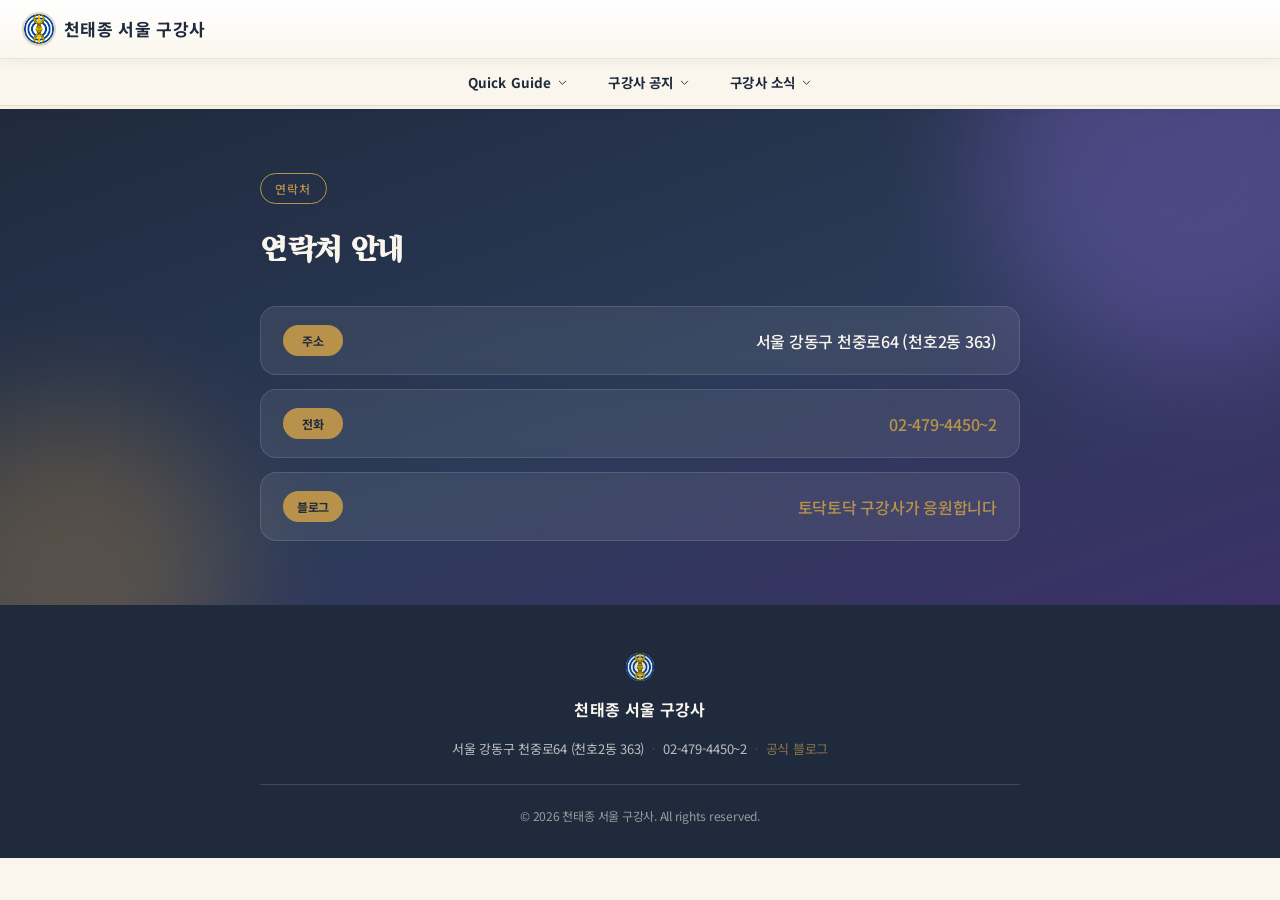
==== contact.html @ 10f98b44 "데스크톱 상단바 중복 nav-links 메뉴 제거 Quick Guide 드롭다운과 중복되는 헤더의 nav-links 링크(소개/찾아오시는 길/법회 일정/연락처)를 5개 페이지에서 " ====
<!DOCTYPE html>
<html lang="ko">
<head>
<meta charset="UTF-8">
<meta name="viewport" content="width=device-width, initial-scale=1.0">
<title>연락처 | 천태종 서울 구강사</title>
<meta name="description" content="천태종 서울 구강사 연락처 - 전화 02-479-4450~2, 서울 강동구 천중로64">
<link rel="canonical" href="https://sgugangsa.kr/contact.html">
<meta property="og:type" content="website">
<meta property="og:site_name" content="천태종 서울 구강사">
<meta property="og:title" content="연락처 | 천태종 서울 구강사">
<meta property="og:description" content="천태종 서울 구강사 연락처 - 전화 02-479-4450~2, 서울 강동구 천중로64">
<meta property="og:url" content="https://sgugangsa.kr/contact.html">
<meta property="og:image" content="https://sgugangsa.kr/img/a3.jpg">
<meta property="og:locale" content="ko_KR">
<meta name="twitter:card" content="summary_large_image">
<link rel="preconnect" href="https://fonts.googleapis.com">
<link rel="preconnect" href="https://fonts.gstatic.com" crossorigin>
<link href="https://fonts.googleapis.com/css2?family=Noto+Sans+KR:wght@300;400;500;700;800&family=Song+Myung&display=swap" rel="stylesheet">
<link rel="stylesheet" href="css/style.css?v=20260907">
</head>
<body>

<div class="site-header">
<header class="topbar">
  <h1 class="brand-h1">
    <a href="index.html" class="brand">
      <span class="seal"><img src="img/ctg_jonggi.jpg" alt="천태종 종기" onerror="this.parentElement.style.display='none'"></span>
      천태종 서울 구강사
    </a>
  </h1>
  <button class="menu-toggle" id="menuToggle" aria-label="메뉴 열기" type="button">
    <span class="hamburger-bar"></span>
    <span class="hamburger-bar"></span>
    <span class="hamburger-bar"></span>
  </button>
</header>

<nav class="top-menu" aria-label="상단 메뉴">
  <div class="top-menu-inner">
    <div class="tm-group">
      <button type="button" class="tm-trigger" aria-haspopup="true" aria-expanded="false">
        Quick Guide
        <svg class="tm-chevron" viewBox="0 0 24 24" fill="none" stroke="currentColor" stroke-width="2"><path stroke-linecap="round" stroke-linejoin="round" d="M19 9l-7 7-7-7"/></svg>
      </button>
      <div class="tm-dropdown">
        <a href="intro.html">구강사 소개</a>
        <a href="schedule.html">법회 일정</a>
        <a href="directions.html">찾아오시는 길</a>
        <a href="contact.html">연락처</a>
      </div>
    </div>
    <div class="tm-group">
      <button type="button" class="tm-trigger" aria-haspopup="true" aria-expanded="false">
        구강사 공지
        <svg class="tm-chevron" viewBox="0 0 24 24" fill="none" stroke="currentColor" stroke-width="2"><path stroke-linecap="round" stroke-linejoin="round" d="M19 9l-7 7-7-7"/></svg>
      </button>
      <div class="tm-dropdown">
        <a href="https://skgs.tistory.com/category/법회%20안내" target="_blank" rel="noopener">법회 안내</a>
        <a href="https://skgs.tistory.com/category/행사%20공지" target="_blank" rel="noopener">행사 공지</a>
        <a href="https://skgs.tistory.com/category/전체%20공지" target="_blank" rel="noopener">전체 공지</a>
      </div>
    </div>
    <div class="tm-group">
      <button type="button" class="tm-trigger" aria-haspopup="true" aria-expanded="false">
        구강사 소식
        <svg class="tm-chevron" viewBox="0 0 24 24" fill="none" stroke="currentColor" stroke-width="2"><path stroke-linecap="round" stroke-linejoin="round" d="M19 9l-7 7-7-7"/></svg>
      </button>
      <div class="tm-dropdown">
        <a href="https://skgs.tistory.com/category/활동%20소식" target="_blank" rel="noopener">활동 소식</a>
        <a href="https://skgs.tistory.com/category/불교%20이야기" target="_blank" rel="noopener">불교 이야기</a>
        <a href="https://skgs.tistory.com/category/전체%20소식" target="_blank" rel="noopener">전체 소식</a>
      </div>
    </div>
  </div>
</nav>
</div>

<div class="mobile-menu-overlay" id="mobileMenuOverlay" role="dialog" aria-modal="true" aria-label="모바일 메뉴">
  <button class="mobile-menu-close" id="mobileMenuClose" aria-label="메뉴 닫기">&#x2715;</button>
  <nav class="mobile-nav-links">
    <a href="intro.html">소개</a>
    <a href="directions.html">찾아오시는 길</a>
    <a href="schedule.html">법회 일정</a>
    <a href="contact.html" class="active">연락처</a>
  </nav>
</div>

<main class="page-main">
  <section class="contact-block reveal-on-scroll" style="max-width:100%; padding:64px 24px;">
    <div style="max-width:760px; margin:0 auto;">
      <span class="section-label">연락처</span>
      <h2 class="section-title">연락처 안내</h2>
      <div class="contact-grid">
        <div class="contact-item">
          <span class="label">주소</span>
          <span class="value">서울 강동구 천중로64 (천호2동 363)</span>
        </div>
        <div class="contact-item">
          <span class="label">전화</span>
          <a class="value" href="tel:024794450">02-479-4450~2</a>
        </div>
        <div class="contact-item">
          <span class="label">블로그</span>
          <a class="value" href="https://blog.naver.com/egoogangsa" target="_blank" rel="noopener">토닥토닥 구강사가 응원합니다</a>
        </div>
      </div>
    </div>
  </section>
</main>

<footer>
  <div class="footer-inner">
    <div class="footer-seal"><img src="img/ctg_jonggi.jpg" alt="천태종 종기" onerror="this.parentElement.style.display='none'"></div>
    <p class="footer-name">천태종 서울 구강사</p>
    <p class="footer-info">
      <span>서울 강동구 천중로64 (천호2동 363)</span>
      <span class="footer-sep">·</span>
      <a href="tel:024794450">02-479-4450~2</a>
      <span class="footer-sep">·</span>
      <a href="https://blog.naver.com/egoogangsa" target="_blank" rel="noopener" class="footer-blog">공식 블로그</a>
    </p>
    <hr class="footer-line">
    <p class="footer-copy">© 2026 천태종 서울 구강사. All rights reserved.</p>
  </div>
</footer>

<script src="js/main.js?v=20260907"></script>
</body>
</html>
---- css/style.css ----
:root{
  --ink:#2B2520;
  --indigo:#1F2A3D;
  --hanji:#F2EBDD;
  --hanji-light:#FAF6EE;
  --dancheong-red:#9B3A2E;
  --gold:#B8924A;
  --line: rgba(43,37,32,0.12);

  /* Pastel accent palette (warm pastel modern) */
  --peach:#FF6F61;      --peach-soft:#FFE7DE;
  --sun:#F5A623;         --sun-soft:#FFF1D6;
  --sage:#2E9E6C;         --sage-soft:#DFF4E7;
  --sky:#2E97B8;          --sky-soft:#DEF3F8;
  --lilac:#8867D8;        --lilac-soft:#ECE6FA;

  /* Deep variants for solid text-on-fill contexts (WCAG AA contrast w/ white text) */
  --sage-deep:#1E7A52;
  --sky-deep:#1D7691;
  --lilac-deep:#7452C9;
}
*{box-sizing:border-box; margin:0; padding:0;}
html{scroll-behavior:smooth;}
body{
  font-family:'Noto Sans KR', sans-serif;
  background:var(--hanji-light);
  color:var(--ink);
  line-height:1.75;
  letter-spacing:-0.015em;
  -webkit-font-smoothing:antialiased;
}
h1,h2,h3{
  font-family:'Song Myung', 'Noto Serif KR', serif;
  font-weight:500;
}
.brand-h1{
  margin:0; padding:0;
  font-size:inherit; font-weight:inherit;
  line-height:inherit;
}

a{color:inherit; text-decoration:none;}

/* ===== Header / Seal ===== */
.site-header{
  position:fixed; top:0; left:0; right:0; z-index:100;
}
.topbar{
  display:flex; align-items:center; justify-content:space-between;
  padding:14px 24px;
  background:linear-gradient(180deg, rgba(255,255,255,0.97) 0%, rgba(250,246,238,0.93) 100%);
  backdrop-filter:blur(8px);
  border-bottom:1px solid var(--line);
  box-shadow:0 2px 12px rgba(43,37,32,0.06);
}
.brand{
  display:flex; align-items:center; gap:10px;
  font-family:'Noto Sans KR', sans-serif;
  font-weight:700; font-size:17px;
  color:var(--indigo);
  letter-spacing:0.02em;
}
.seal{
  width:30px; height:30px;
  flex-shrink:0;
  border-radius:50%;
  overflow:hidden;
  box-shadow:0 0 0 2px rgba(184,146,74,0.3), 0 1px 4px rgba(43,37,32,0.12);
}
.seal img{width:100%; height:100%; object-fit:contain;}

/* ===== Top Menu (Quick Guide / 공지 / 소식 드롭다운) ===== */
.top-menu{
  background:var(--hanji-light);
  border-bottom:1px solid rgba(184,146,74,0.28);
  box-shadow:0 2px 10px rgba(43,37,32,0.05);
}
.top-menu-inner{
  max-width:1100px;
  margin:0 auto;
  display:flex;
  align-items:stretch;
  justify-content:center;
}
.tm-group{ position:relative; }
.tm-trigger{
  display:flex; align-items:center; gap:6px;
  height:100%;
  background:none; border:none; cursor:pointer;
  padding:13px 20px;
  font-family:'Noto Sans KR', sans-serif;
  font-size:13.5px; font-weight:700;
  color:var(--indigo); letter-spacing:0.01em;
  transition:color .2s, background .2s;
}
.tm-trigger:hover{ color:var(--dancheong-red); background:rgba(184,146,74,0.08); }
.tm-chevron{ width:11px; height:11px; flex-shrink:0; transition:transform .25s ease; }
.tm-group:hover .tm-chevron,
.tm-group.is-open .tm-chevron{ transform:rotate(180deg); }
.tm-group:hover .tm-trigger,
.tm-group.is-open .tm-trigger{ color:var(--dancheong-red); }

.tm-dropdown{
  position:absolute; top:100%; left:50%; transform:translate(-50%,8px);
  min-width:180px;
  background:var(--hanji-light);
  border:1px solid rgba(184,146,74,0.28);
  border-radius:10px;
  box-shadow:0 14px 30px rgba(43,37,32,0.16);
  padding:8px 0;
  opacity:0; visibility:hidden;
  transition:opacity .2s ease, transform .2s ease, visibility .2s;
  z-index:60;
}
.tm-group:hover .tm-dropdown,
.tm-group:focus-within .tm-dropdown,
.tm-group.is-open .tm-dropdown{
  opacity:1; visibility:visible; transform:translate(-50%,0);
}
.tm-dropdown a{
  display:block; padding:9px 22px;
  font-size:13px; color:var(--ink); opacity:0.78;
  transition:background .18s, color .18s, opacity .18s;
}
.tm-dropdown a:hover{
  background:rgba(184,146,74,0.14); color:var(--indigo); opacity:1;
}
@media (max-width:640px){
  .tm-trigger{ padding:12px 10px; font-size:12px; gap:4px; }
  .tm-dropdown{ min-width:150px; }
}
@media (max-width:360px){
  .tm-trigger{ padding:11px 4px; font-size:10.5px; gap:3px; }
  .tm-chevron{ width:9px; height:9px; }
}

/* ===== Hero Slideshow ===== */
.hero{
  position:relative;
  margin-top:0;
  width:100%;
  height:100vh;
  overflow:hidden;
  background:var(--indigo);
}
.slides{
  display:flex;
  height:100%;
  width:300%; /* 3 slides */
  animation: slide 15s linear infinite;
}
.slide{
  width:calc(100% / 3);
  height:100%;
  background-size:cover;
  background-position:center;
  position:relative;
  animation: kenburns 15s infinite alternate ease-in-out;
}
.slide::after{
  content:'';
  position:absolute; inset:0;
  z-index:1;
  background:
    radial-gradient(circle at center, rgba(31,42,61,0.2) 0%, rgba(31,42,61,0.7) 100%),
    linear-gradient(to bottom, rgba(31,42,61,0.3) 0%, rgba(15,20,30,0.85) 100%);
}
.slide-text{
  position:absolute; inset:0;
  z-index:2;
  display:flex;
  flex-direction:column;
  align-items:center;
  justify-content:center;
  padding:80px 32px 100px;
  text-align:center;
  gap:16px;
}
.slide-eyebrow{
  font-size:12px;
  letter-spacing:0.3em;
  color:var(--gold);
  font-weight:700;
  text-transform:uppercase;
  text-shadow:0 2px 8px rgba(0,0,0,0.5);
}
.slide-main{
  font-family:'Song Myung', serif;
  font-size:clamp(32px, 6vw, 68px);
  font-weight:500;
  color:var(--hanji-light);
  letter-spacing:0.04em;
  line-height:1.35;
  text-shadow:0 4px 24px rgba(0,0,0,0.85), 0 2px 6px rgba(0,0,0,0.6);
  word-break:keep-all;
  display:block;
}
.slide-accent{
  color:var(--gold);
  position:relative;
  display:inline-block;
  background:linear-gradient(135deg, #ffffff 40%, var(--gold) 100%);
  -webkit-background-clip:text;
  -webkit-text-fill-color:transparent;
}
.slide-sub{
  font-size:clamp(14px, 1.8vw, 18px);
  color:rgba(250,246,238,0.92);
  font-weight:300;
  letter-spacing:0.08em;
  text-shadow:0 2px 10px rgba(0,0,0,0.7);
  margin-top:6px;
  word-break:keep-all;
}
.hero:hover .slides,
.hero:hover .slide {
  animation-play-state: paused;
}
@media(max-width:640px){
  .slide-main{ font-size:clamp(22px,7vw,34px); }
  .slide-text{ padding:60px 20px 80px; gap:10px; }
  .slide-eyebrow{ font-size:10px; letter-spacing:0.2em; }
  .slide-sub{ font-size:13px; letter-spacing:0.04em; }
}
@keyframes slide{
  /* 3 slides: 각 4.3s 정지(28.6%) + 0.7s 전환(4.7%) = 5.0s(33.3%) */
  0%     { transform:translateX(0); }
  28.6%  { transform:translateX(0);        animation-timing-function:cubic-bezier(0.65,0,0.35,1); }
  33.3%  { transform:translateX(-33.33%); }
  61.9%  { transform:translateX(-33.33%);  animation-timing-function:cubic-bezier(0.65,0,0.35,1); }
  66.6%  { transform:translateX(-66.67%); }
  95.2%  { transform:translateX(-66.67%);  animation-timing-function:cubic-bezier(0.65,0,0.35,1); }
  100%   { transform:translateX(0); }
}
@keyframes kenburns {
  0%   { transform:scale(1); }
  100% { transform:scale(1.08); }
}
@media (prefers-reduced-motion: reduce){
  .slides{animation:none;}
  .slide{animation:none;}
  .hfp-card{ animation:none !important; }
}
@media (prefers-reduced-motion: reduce){
  .slides{animation:none;}
  .hfp-card{ animation:none !important; }
}

/* ===== Hero Floating Panels ===== */
.hero-floating-panels{
  position:absolute;
  right:6%;
  top:50%;
  transform:translateY(-50%);
  z-index:10;
  display:flex;
  flex-direction:column;
  gap:12px;
}
@media(max-width:1024px){
  .hero-floating-panels{ display:none; }
}
.hfp-card{
  background:rgba(255,255,255,0.94);
  backdrop-filter:blur(10px);
  -webkit-backdrop-filter:blur(10px);
  border:1px solid rgba(255,255,255,0.6);
  border-left:5px solid var(--gold);
  border-radius:16px;
  box-shadow:0 16px 36px rgba(31,42,61,0.28);
  padding:16px 20px;
  color:var(--indigo);
  display:flex;
  flex-direction:column;
  gap:4px;
  min-width:170px;
  transition:transform .25s, box-shadow .25s;
}
.hfp-card:hover{ transform:translateY(-3px); box-shadow:0 20px 40px rgba(31,42,61,0.32); }
.hfp-card--1{ border-left-color:var(--peach); animation:hfpFadeIn .6s .1s ease both, hfpFloat 4.5s 1.5s ease-in-out infinite; }
.hfp-card--2{ border-left-color:var(--sage); animation:hfpFadeIn .6s .3s ease both, hfpFloat 5.0s 1.8s ease-in-out infinite; }
.hfp-card--3{ border-left-color:var(--lilac); animation:hfpFadeIn .6s .5s ease both, hfpFloat 4.2s 2.1s ease-in-out infinite; }
.hfp-card--1 .hfp-label{ color:var(--peach); }
.hfp-card--2 .hfp-label{ color:var(--sage); }
.hfp-card--3 .hfp-label{ color:var(--lilac); }
.hfp-label{
  font-size:10px;
  letter-spacing:0.16em;
  font-weight:700;
  text-transform:uppercase;
}
.hfp-value{
  font-size:17px;
  font-weight:700;
  color:var(--indigo);
  line-height:1.3;
  word-break:keep-all;
}
.hfp-desc{
  font-size:11px;
  color:var(--ink);
  opacity:0.6;
  letter-spacing:0.02em;
}
@keyframes hfpFadeIn{
  from{ opacity:0; transform:translateY(14px); }
  to{   opacity:1; transform:translateY(0); }
}
@keyframes hfpFloat{
  0%,100%{ transform:translateY(0); }
  50%{     transform:translateY(-5px); }
}

/* ===== Sections ===== */
section{
  max-width:760px;
  margin:0 auto;
  padding:64px 24px;
}
.section-label{
  display:inline-block;
  font-size:12px;
  letter-spacing:0.1em;
  color:var(--dancheong-red);
  border:1px solid var(--dancheong-red);
  border-radius:999px;
  padding:4px 14px;
  margin-bottom:18px;
  font-weight:500;
}
.section-title{
  font-size:clamp(23px, 3.6vw, 32px);
  font-weight:700;
  letter-spacing:-0.01em;
  color:var(--indigo);
  margin-bottom:28px;
}
.accent{ color:var(--dancheong-red); }

/* ===== Page band (colorful section background + blob shapes) ===== */
.page-band{
  position:relative;
  overflow:hidden;
}
.page-band::before,
.page-band::after{
  content:'';
  position:absolute;
  border-radius:50%;
  filter:blur(50px);
  z-index:0;
  pointer-events:none;
}
.page-band > section{ position:relative; z-index:1; }

.page-band--peach{ background:linear-gradient(180deg, var(--peach-soft) 0%, var(--hanji-light) 70%); }
.page-band--peach::before{ width:380px; height:380px; top:-140px; left:-110px; background:var(--peach); opacity:0.28; }
.page-band--peach::after{ width:280px; height:280px; bottom:-90px; right:-70px; background:var(--sun); opacity:0.3; }

.page-band--sage{ background:linear-gradient(180deg, var(--sage-soft) 0%, var(--hanji-light) 70%); }
.page-band--sage::before{ width:360px; height:360px; top:-120px; right:-100px; background:var(--sage); opacity:0.24; }
.page-band--sage::after{ width:280px; height:280px; bottom:-90px; left:-80px; background:var(--sky); opacity:0.26; }

.page-band--sun{ background:linear-gradient(180deg, var(--sun-soft) 0%, var(--hanji-light) 70%); }
.page-band--sun::before{ width:380px; height:380px; top:-130px; left:-110px; background:var(--sun); opacity:0.3; }
.page-band--sun::after{ width:260px; height:260px; bottom:-80px; right:-60px; background:var(--lilac); opacity:0.22; }

@media(max-width:640px){
  .page-band::before,
  .page-band::after{ filter:blur(34px); }
}

/* Intro */
.intro-lead{
  font-size:18px;
  font-weight:500;
  color:var(--indigo);
  margin-bottom:22px;
}
.virtue-list{
  list-style:none;
  margin-top:28px;
  display:flex;
  flex-direction:column;
  gap:14px;
}
.virtue-list li{
  display:flex;
  gap:18px;
  padding:18px 22px;
  align-items:center;
  background:rgba(255,255,255,0.75);
  backdrop-filter:blur(8px);
  border:1px solid rgba(255,255,255,0.6);
  border-radius:16px;
  box-shadow:0 8px 22px rgba(43,37,32,0.06);
  transition:transform .25s, box-shadow .25s;
}
.virtue-list li:hover{ transform:translateY(-3px); box-shadow:0 14px 28px rgba(43,37,32,0.1); }
.virtue-num{
  font-family:'Noto Sans KR', sans-serif;
  font-size:17px;
  color:#fff;
  font-weight:800;
  flex-shrink:0;
  width:40px; height:40px;
  border-radius:50%;
  display:flex; align-items:center; justify-content:center;
  box-shadow:0 6px 14px rgba(43,37,32,0.18);
}
.virtue-list li:nth-child(1) .virtue-num{ background:var(--peach); color:var(--indigo); }
.virtue-list li:nth-child(2) .virtue-num{ background:var(--sage-deep); }
.virtue-list li:nth-child(3) .virtue-num{ background:var(--lilac-deep); }
.virtue-text{font-size:16px; color:var(--ink); font-weight:500;}

/* Blog card */
.blog-card{
  margin-top:36px;
  display:flex;
  align-items:center;
  justify-content:space-between;
  gap:16px;
  background:var(--hanji);
  border:1px solid var(--line);
  border-radius:10px;
  padding:20px 22px;
  transition:border-color .2s, transform .2s;
}
.blog-card:hover{border-color:var(--gold); transform:translateY(-1px);}
.blog-card-label{font-size:12px; color:var(--ink); opacity:0.6; margin-bottom:4px;}
.blog-card-name{font-family:'Noto Sans KR', sans-serif; font-weight:700; font-size:16px; color:var(--indigo);}
.blog-card-arrow{font-size:20px; color:var(--dancheong-red);}

/* Divider with seal motif */
.divider{
  display:flex; align-items:center; gap:14px;
  max-width:760px; margin:0 auto; padding:0 24px;
}
.divider-line{flex:1; height:1px; background:var(--line);}
.divider-mark{
  width:8px; height:8px;
  background:var(--dancheong-red);
  transform:rotate(45deg);
  flex-shrink:0;
}

/* Directions */
.map-frame{
  width:100%;
  aspect-ratio:16/9;
  border-radius:10px;
  overflow:hidden;
  border:1px solid var(--line);
  margin-bottom:24px;
}
.map-frame iframe{width:100%; height:100%; border:0;}
.info-rows{
  display:flex;
  flex-direction:column;
  gap:12px;
  margin-top:8px;
}
.info-row{
  display:flex;
  align-items:center;
  gap:16px;
  background:rgba(255,255,255,0.82);
  backdrop-filter:blur(8px);
  border:1px solid rgba(255,255,255,0.6);
  border-radius:14px;
  padding:14px 18px;
  box-shadow:0 6px 18px rgba(43,37,32,0.06);
  transition:transform .25s, box-shadow .25s;
}
.info-row:hover{ transform:translateY(-2px); box-shadow:0 10px 24px rgba(43,37,32,0.1); }
.info-chip{
  flex-shrink:0;
  display:inline-flex;
  align-items:center;
  justify-content:center;
  min-width:72px;
  padding:7px 12px;
  border-radius:999px;
  color:#fff;
  font-size:13px;
  font-weight:700;
  font-family:'Noto Sans KR', sans-serif;
  box-shadow:0 4px 10px rgba(43,37,32,0.16);
}
.info-row:nth-child(1) .info-chip{ background:var(--peach); color:var(--indigo); }
.info-row:nth-child(2) .info-chip{ background:var(--sage-deep); }
.info-row:nth-child(3) .info-chip{ background:var(--lilac-deep); }
.info-val{color:var(--ink); font-size:15px; font-weight:500;}

/* Schedule */
.schedule-table{
  width:100%;
  border-collapse:collapse;
  margin-top:8px;
  font-size:15px;
}
.schedule-table th{
  text-align:left;
  font-family:'Noto Sans KR', sans-serif;
  font-weight:700;
  color:var(--indigo);
  padding:12px 10px;
  border-bottom:2px solid var(--indigo);
  font-size:14px;
}
.schedule-table td{
  padding:14px 10px;
  border-bottom:1px solid var(--line);
}
.schedule-table tr:last-child td{border-bottom:none;}
.tag{
  display:inline-block;
  font-size:12px;
  padding:3px 10px;
  border-radius:999px;
  background:rgba(155,58,46,0.1);
  color:var(--dancheong-red);
  font-weight:500;
}
.schedule-card{
  --card-tint:var(--gold);
  position:relative;
  background:rgba(255,255,255,0.85);
  backdrop-filter:blur(8px);
  border:1px solid rgba(255,255,255,0.6);
  border-left:6px solid var(--card-tint);
  border-radius:18px;
  padding:26px 28px;
  margin-bottom:18px;
  box-shadow:0 10px 26px rgba(43,37,32,0.06);
  transition:transform .25s, box-shadow .25s;
}
.schedule-card:hover{ transform:translateY(-4px); box-shadow:0 16px 34px rgba(43,37,32,0.12); }
.schedule-card:nth-child(1){ --card-tint:var(--peach); }
.schedule-card:nth-child(2){ --card-tint:var(--sun); }
.schedule-card:nth-child(3){ --card-tint:var(--sage); }
.schedule-card:nth-child(4){ --card-tint:var(--sky); }
.schedule-card:nth-child(5){ --card-tint:var(--lilac); }
.schedule-card-title{
  font-size:18px;
  font-weight:700;
  color:var(--indigo);
  margin-bottom:10px;
}
.schedule-card-desc{
  font-size:15px;
  line-height:1.7;
  color:var(--ink);
  opacity:0.85;
}
.schedule-card-time{
  display:inline-block;
  margin-top:14px;
  color:var(--indigo);
  background:var(--card-tint);
  font-weight:700;
  font-size:13px;
  padding:6px 14px;
  border-radius:999px;
}
.schedule-card:nth-child(3) .schedule-card-time{ background:var(--sage-deep); color:#fff; }
.schedule-card:nth-child(4) .schedule-card-time{ background:var(--sky-deep); color:#fff; }
.schedule-card:nth-child(5) .schedule-card-time{ background:var(--lilac-deep); color:#fff; }

/* Contact / Footer */
.contact-block{
  position:relative;
  overflow:hidden;
  background:linear-gradient(160deg, var(--indigo) 0%, #2b3a58 55%, #3c3168 100%);
  color:var(--hanji-light);
}
.contact-block::before,
.contact-block::after{
  content:'';
  position:absolute;
  border-radius:50%;
  filter:blur(60px);
  z-index:0;
  pointer-events:none;
}
.contact-block::before{ width:420px; height:420px; top:-160px; right:-120px; background:var(--lilac); opacity:0.35; }
.contact-block::after{ width:320px; height:320px; bottom:-120px; left:-90px; background:var(--sun); opacity:0.22; }
.contact-block > div{ position:relative; z-index:1; }
.contact-block .section-title{color:var(--hanji-light);}
.contact-block .section-label{
  border-color:var(--gold); color:var(--gold);
}
.contact-grid{
  display:grid;
  gap:14px;
  margin-top:8px;
}
.contact-item{
  display:flex; justify-content:space-between; align-items:center;
  gap:16px;
  padding:18px 22px;
  background:rgba(255,255,255,0.08);
  backdrop-filter:blur(8px);
  border:1px solid rgba(255,255,255,0.12);
  border-radius:16px;
  font-size:16px;
  transition:background .25s, transform .25s;
}
.contact-item:hover{ background:rgba(255,255,255,0.14); transform:translateY(-2px); }
.contact-item .label{
  flex-shrink:0;
  display:inline-flex; align-items:center; justify-content:center;
  min-width:60px;
  padding:5px 12px;
  border-radius:999px;
  background:var(--gold);
  color:var(--indigo);
  opacity:1; font-size:12px; font-weight:700;
}
.contact-item .value{font-weight:500; text-align:right;}
.contact-item a.value{color:var(--gold);}

footer{
  background:var(--indigo);
  color:var(--hanji-light);
  text-align:center;
  padding:48px 24px 32px;
}
.footer-inner{
  max-width:760px;
  margin:0 auto;
}
.footer-seal{
  width:28px; height:28px;
  margin:0 auto 14px;
  border-radius:50%;
  overflow:hidden;
  opacity:0.85;
}
.footer-seal img{width:100%; height:100%; object-fit:contain;}
.footer-name{
  font-size:16px;
  font-weight:700;
  color:var(--hanji-light);
  margin-bottom:14px;
  letter-spacing:0.02em;
}
.footer-info{
  font-size:13px;
  color:var(--hanji-light);
  opacity:0.72;
  display:flex;
  align-items:center;
  justify-content:center;
  flex-wrap:wrap;
  gap:8px;
  margin-bottom:24px;
  line-height:1.8;
}
.footer-info a{ color:var(--hanji-light); transition:color .2s; }
.footer-info a[href^="tel"]:hover{ color:var(--gold); }
.footer-blog{ color:var(--gold) !important; }
.footer-blog:hover{ text-decoration:underline; }
.footer-sep{ opacity:0.35; font-size:11px; }
.footer-line{
  border:none;
  border-top:1px solid rgba(250,246,238,0.15);
  margin:0 0 20px;
}
.footer-copy{
  font-size:12px;
  color:var(--hanji-light);
  opacity:0.55;
}
@media(max-width:640px){
  .footer-info{ flex-direction:column; gap:4px; }
  .footer-sep{ display:none; }
}

/* ===== Sub-page layout ===== */
.page-main{ padding-top:109px; }
@media (max-width:640px){
  .page-main{ padding-top:101px; }
}

/* ===== Hero CTA buttons ===== */
.hero-cta{
  position:absolute;
  left:50%; bottom:24px;
  transform:translateX(-50%);
  z-index:6;
  display:flex; gap:10px; align-items:center;
}
.hero-blog-btn{
  padding:12px 24px; border-radius:999px;
  background:rgba(250,246,238,0.88);
  color:var(--indigo);
  font-weight:700; font-size:14px; letter-spacing:0.02em;
  border:1px solid rgba(184,146,74,0.5);
  transition:transform .2s, background .2s;
  white-space:nowrap;
}
.hero-blog-btn:hover{ transform:translateY(-2px); background:var(--hanji-light); }
@media(max-width:640px){
  .hero-cta{ bottom:16px; gap:8px; }
  .hero-blog-btn{ font-size:12px; padding:9px 16px; }
}

/* ===== Mobile Hamburger Button ===== */
.menu-toggle {
  display: none;
  flex-direction: column;
  justify-content: space-between;
  width: 24px;
  height: 18px;
  background: transparent;
  border: none;
  cursor: pointer;
  padding: 0;
  z-index: 101;
  outline: none;
}
.hamburger-bar {
  width: 100%;
  height: 2px;
  background-color: var(--indigo);
  border-radius: 1px;
  transition: all 0.3s ease;
}
@media (max-width: 640px) {
  .menu-toggle {
    display: flex;
  }
}

/* Hamburger active transformation */
.menu-toggle.is-active .hamburger-bar:nth-child(1) {
  transform: translateY(8px) rotate(45deg);
  background-color: var(--hanji-light);
}
.menu-toggle.is-active .hamburger-bar:nth-child(2) {
  opacity: 0;
}
.menu-toggle.is-active .hamburger-bar:nth-child(3) {
  transform: translateY(-8px) rotate(-45deg);
  background-color: var(--hanji-light);
}

/* Mobile Nav Overlay Menu */
.mobile-menu-overlay {
  position: fixed;
  inset: 0;
  z-index: 99;
  background: linear-gradient(135deg, rgba(31, 42, 61, 0.98), rgba(15, 20, 30, 0.99));
  backdrop-filter: blur(15px);
  -webkit-backdrop-filter: blur(15px);
  display: flex;
  flex-direction: column;
  align-items: center;
  justify-content: center;
  opacity: 0;
  visibility: hidden;
  transition: opacity 0.35s ease, visibility 0.35s ease;
}
.mobile-menu-overlay.is-open {
  opacity: 1;
  visibility: visible;
}
.mobile-menu-close {
  display: none; /* We toggle burger icon status instead */
}
.mobile-nav-links {
  display: flex;
  flex-direction: column;
  align-items: center;
  gap: 32px;
  text-align: center;
}
.mobile-nav-links a {
  font-family: 'Song Myung', serif;
  font-size: 24px;
  color: var(--hanji-light);
  letter-spacing: 0.12em;
  transition: color 0.25s, transform 0.25s;
  font-weight: 500;
}
.mobile-nav-links a:hover,
.mobile-nav-links a:active {
  color: var(--gold);
  transform: scale(1.05);
}

/* ===== Scroll Reveal Animations ===== */
.reveal-on-scroll {
  opacity: 0;
  transform: translateY(40px);
  transition: opacity 0.9s cubic-bezier(0.215, 0.61, 0.355, 1), transform 0.9s cubic-bezier(0.215, 0.61, 0.355, 1);
}
.reveal-on-scroll.is-visible {
  opacity: 1;
  transform: translateY(0);
}

/* ===== Map Links & Buttons ===== */
.map-links {
  display: flex;
  gap: 16px;
  margin: 24px 0 32px;
}
.map-btn {
  flex: 1;
  display: flex;
  align-items: center;
  justify-content: center;
  padding: 14px 24px;
  border-radius: 12px;
  font-size: 15px;
  font-weight: 700;
  transition: all 0.3s cubic-bezier(0.25, 0.8, 0.25, 1);
  box-shadow: 0 4px 14px rgba(43, 37, 32, 0.08);
  text-align: center;
  letter-spacing: 0.02em;
}
.naver-map {
  background-color: #03c75a;
  color: #ffffff;
  border: 1px solid #03c75a;
}
.naver-map:hover {
  background-color: #02b34f;
  border-color: #02b34f;
  box-shadow: 0 8px 24px rgba(3, 199, 90, 0.35);
  transform: translateY(-3px);
}
.kakao-map {
  background-color: #fee500;
  color: #191919;
  border: 1px solid #fee500;
}
.kakao-map:hover {
  background-color: #fada0a;
  border-color: #fada0a;
  box-shadow: 0 8px 24px rgba(254, 229, 0, 0.45);
  transform: translateY(-3px);
}
@media (max-width: 540px) {
  .map-links {
    flex-direction: column;
    gap: 10px;
  }
  .map-btn {
    padding: 12px 20px;
    font-size: 14px;
  }
}
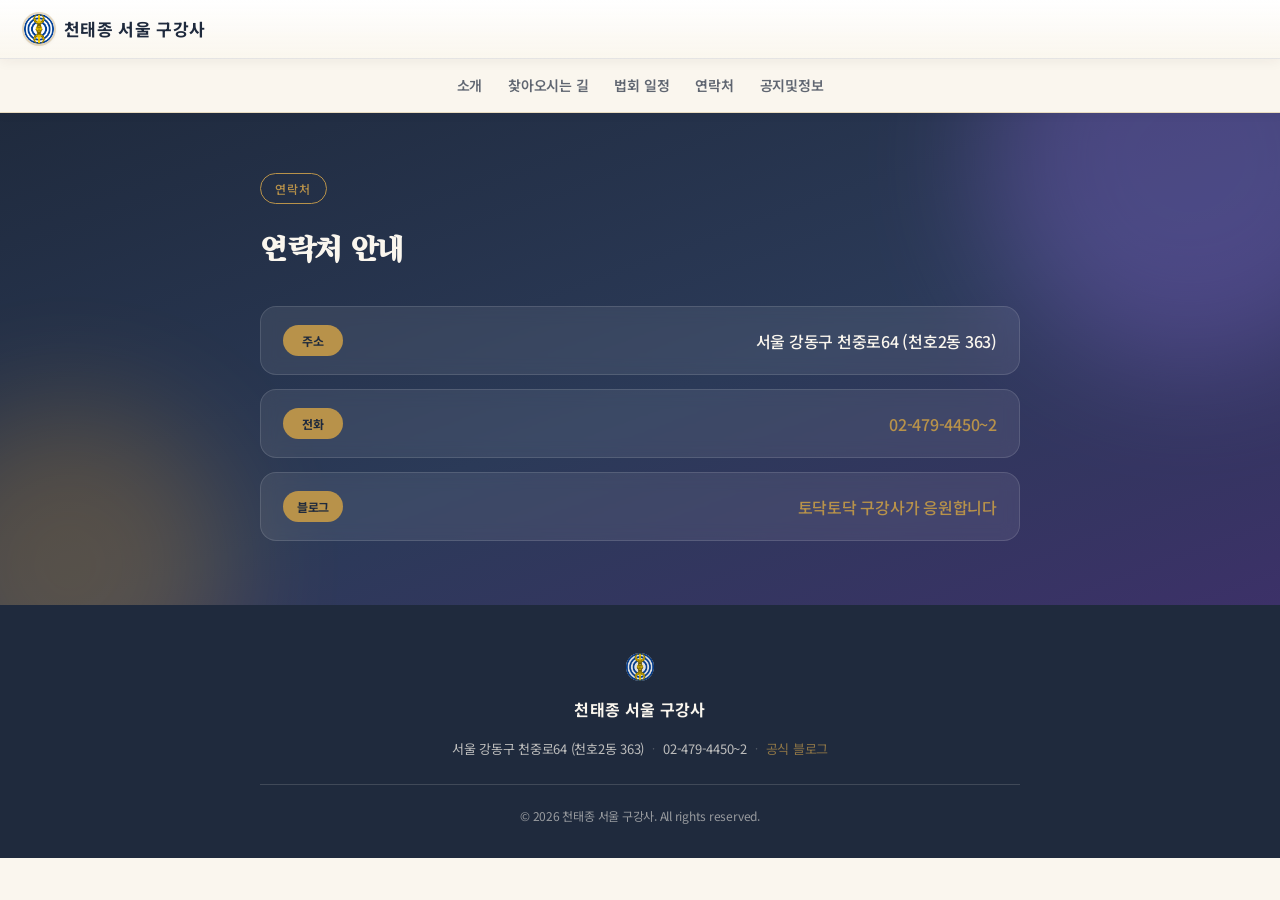
==== commit 634fa851: "네비 공지및정보 드롭다운 통합 상단 메뉴를 소개 | 찾아오시는 길 | 법회 일정 | 연락처 | 공지및정보(드롭다운)로 변경. 공지및정보 드롭다운: 공지사항/구강사정보/정기법문/불교" ====
--- a/contact.html
+++ b/contact.html
@@ -17,7 +17,7 @@
 <link rel="preconnect" href="https://fonts.googleapis.com">
 <link rel="preconnect" href="https://fonts.gstatic.com" crossorigin>
 <link href="https://fonts.googleapis.com/css2?family=Noto+Sans+KR:wght@300;400;500;700;800&family=Song+Myung&display=swap" rel="stylesheet">
-<link rel="stylesheet" href="css/style.css?v=20260907">
+<link rel="stylesheet" href="css/style.css?v=20260928">
 </head>
 <body>
 
@@ -38,38 +38,17 @@
 
 <nav class="top-menu" aria-label="상단 메뉴">
   <div class="top-menu-inner">
+    <a class="tm-link" href="intro.html">소개</a>
+    <a class="tm-link" href="directions.html">찾아오시는 길</a>
+    <a class="tm-link" href="schedule.html">법회 일정</a>
+    <a class="tm-link" href="contact.html">연락처</a>
     <div class="tm-group">
-      <button type="button" class="tm-trigger" aria-haspopup="true" aria-expanded="false">
-        Quick Guide
-        <svg class="tm-chevron" viewBox="0 0 24 24" fill="none" stroke="currentColor" stroke-width="2"><path stroke-linecap="round" stroke-linejoin="round" d="M19 9l-7 7-7-7"/></svg>
-      </button>
+      <a class="tm-link tm-trigger" href="https://skgs.tistory.com" target="_blank" rel="noopener" aria-haspopup="true">공지및정보</a>
       <div class="tm-dropdown">
-        <a href="intro.html">구강사 소개</a>
-        <a href="schedule.html">법회 일정</a>
-        <a href="directions.html">찾아오시는 길</a>
-        <a href="contact.html">연락처</a>
-      </div>
-    </div>
-    <div class="tm-group">
-      <button type="button" class="tm-trigger" aria-haspopup="true" aria-expanded="false">
-        구강사 공지
-        <svg class="tm-chevron" viewBox="0 0 24 24" fill="none" stroke="currentColor" stroke-width="2"><path stroke-linecap="round" stroke-linejoin="round" d="M19 9l-7 7-7-7"/></svg>
-      </button>
-      <div class="tm-dropdown">
-        <a href="https://skgs.tistory.com/category/법회%20안내" target="_blank" rel="noopener">법회 안내</a>
-        <a href="https://skgs.tistory.com/category/행사%20공지" target="_blank" rel="noopener">행사 공지</a>
-        <a href="https://skgs.tistory.com/category/전체%20공지" target="_blank" rel="noopener">전체 공지</a>
-      </div>
-    </div>
-    <div class="tm-group">
-      <button type="button" class="tm-trigger" aria-haspopup="true" aria-expanded="false">
-        구강사 소식
-        <svg class="tm-chevron" viewBox="0 0 24 24" fill="none" stroke="currentColor" stroke-width="2"><path stroke-linecap="round" stroke-linejoin="round" d="M19 9l-7 7-7-7"/></svg>
-      </button>
-      <div class="tm-dropdown">
-        <a href="https://skgs.tistory.com/category/활동%20소식" target="_blank" rel="noopener">활동 소식</a>
-        <a href="https://skgs.tistory.com/category/불교%20이야기" target="_blank" rel="noopener">불교 이야기</a>
-        <a href="https://skgs.tistory.com/category/전체%20소식" target="_blank" rel="noopener">전체 소식</a>
+        <a href="https://skgs.tistory.com/category/%EA%B3%B5%EC%A7%80%EC%82%AC%ED%95%AD" target="_blank" rel="noopener">공지사항</a>
+        <a href="https://skgs.tistory.com/category/%EA%B5%AC%EA%B0%95%EC%82%AC%EC%A0%95%EB%B3%B4" target="_blank" rel="noopener">구강사정보</a>
+        <a href="https://skgs.tistory.com/category/%EC%A0%95%EA%B8%B0%EB%B2%95%EB%AC%B8" target="_blank" rel="noopener">정기법문</a>
+        <a href="https://skgs.tistory.com/category/%EB%B6%88%EA%B5%90%20%EC%9D%B4%EC%95%BC%EA%B8%B0" target="_blank" rel="noopener">불교이야기</a>
       </div>
     </div>
   </div>
@@ -125,6 +104,6 @@
   </div>
 </footer>
 
-<script src="js/main.js?v=20260907"></script>
+<script src="js/main.js?v=20260928"></script>
 </body>
 </html>
--- a/css/style.css
+++ b/css/style.css
@@ -69,7 +69,7 @@
 }
 .seal img{width:100%; height:100%; object-fit:contain;}
 
-/* ===== Top Menu (Quick Guide / 공지 / 소식 드롭다운) ===== */
+/* ===== Top Menu (소개 / 찾아오시는 길 / 법회 일정 / 연락처 / 공지및정보 드롭다운) ===== */
 .top-menu{
   background:var(--hanji-light);
   border-bottom:1px solid rgba(184,146,74,0.28);
@@ -79,59 +79,63 @@
   max-width:1100px;
   margin:0 auto;
   display:flex;
-  align-items:stretch;
+  align-items:center;
   justify-content:center;
-}
+  gap:26px;
+  padding:10px 16px;
+}
+.tm-link{
+  position:relative; display:inline-block; padding:4px 0;
+  font-size:14px; font-weight:600;
+  color:var(--indigo); opacity:0.7;
+  white-space:nowrap;
+  transition:opacity .2s;
+}
+.tm-link::after{
+  content:'';
+  position:absolute; bottom:0; left:0;
+  width:0; height:2px;
+  background:var(--dancheong-red);
+  transition:width .25s ease;
+  border-radius:1px;
+}
+.tm-link:hover,
+.tm-group:hover .tm-trigger,
+.tm-group:focus-within .tm-trigger{ opacity:1; }
+.tm-link:hover::after,
+.tm-group:hover .tm-trigger::after,
+.tm-group:focus-within .tm-trigger::after{ width:100%; }
+
 .tm-group{ position:relative; }
-.tm-trigger{
-  display:flex; align-items:center; gap:6px;
-  height:100%;
-  background:none; border:none; cursor:pointer;
-  padding:13px 20px;
-  font-family:'Noto Sans KR', sans-serif;
-  font-size:13.5px; font-weight:700;
-  color:var(--indigo); letter-spacing:0.01em;
-  transition:color .2s, background .2s;
-}
-.tm-trigger:hover{ color:var(--dancheong-red); background:rgba(184,146,74,0.08); }
-.tm-chevron{ width:11px; height:11px; flex-shrink:0; transition:transform .25s ease; }
-.tm-group:hover .tm-chevron,
-.tm-group.is-open .tm-chevron{ transform:rotate(180deg); }
-.tm-group:hover .tm-trigger,
-.tm-group.is-open .tm-trigger{ color:var(--dancheong-red); }
-
 .tm-dropdown{
-  position:absolute; top:100%; left:50%; transform:translate(-50%,8px);
-  min-width:180px;
-  background:var(--hanji-light);
-  border:1px solid rgba(184,146,74,0.28);
-  border-radius:10px;
-  box-shadow:0 14px 30px rgba(43,37,32,0.16);
+  display:none;
+  position:absolute; top:100%; left:0;
+  background:#FAF6EE;
+  border:1px solid rgba(43,37,32,0.12);
+  border-radius:8px;
+  box-shadow:0 8px 24px rgba(0,0,0,0.1);
+  min-width:140px;
   padding:8px 0;
-  opacity:0; visibility:hidden;
-  transition:opacity .2s ease, transform .2s ease, visibility .2s;
   z-index:60;
 }
 .tm-group:hover .tm-dropdown,
-.tm-group:focus-within .tm-dropdown,
-.tm-group.is-open .tm-dropdown{
-  opacity:1; visibility:visible; transform:translate(-50%,0);
-}
+.tm-group:focus-within .tm-dropdown{ display:block; }
 .tm-dropdown a{
-  display:block; padding:9px 22px;
-  font-size:13px; color:var(--ink); opacity:0.78;
-  transition:background .18s, color .18s, opacity .18s;
-}
-.tm-dropdown a:hover{
-  background:rgba(184,146,74,0.14); color:var(--indigo); opacity:1;
-}
+  display:block; padding:10px 18px;
+  font-size:14px; color:#2B2520; text-decoration:none;
+  white-space:nowrap;
+}
+.tm-dropdown a:hover{ background:#F2EBDD; color:#9B3A2E; }
 @media (max-width:640px){
-  .tm-trigger{ padding:12px 10px; font-size:12px; gap:4px; }
-  .tm-dropdown{ min-width:150px; }
+  .top-menu-inner{ gap:14px; padding:10px 12px; }
+  .tm-link{ font-size:12.5px; }
+  /* 모바일: 드롭다운 없이 '공지및정보' 클릭 시 블로그로 바로 이동 */
+  .tm-group:hover .tm-dropdown,
+  .tm-group:focus-within .tm-dropdown{ display:none; }
 }
 @media (max-width:360px){
-  .tm-trigger{ padding:11px 4px; font-size:10.5px; gap:3px; }
-  .tm-chevron{ width:9px; height:9px; }
+  .top-menu-inner{ gap:9px; padding:10px 8px; }
+  .tm-link{ font-size:11px; }
 }
 
 /* ===== Hero Slideshow ===== */
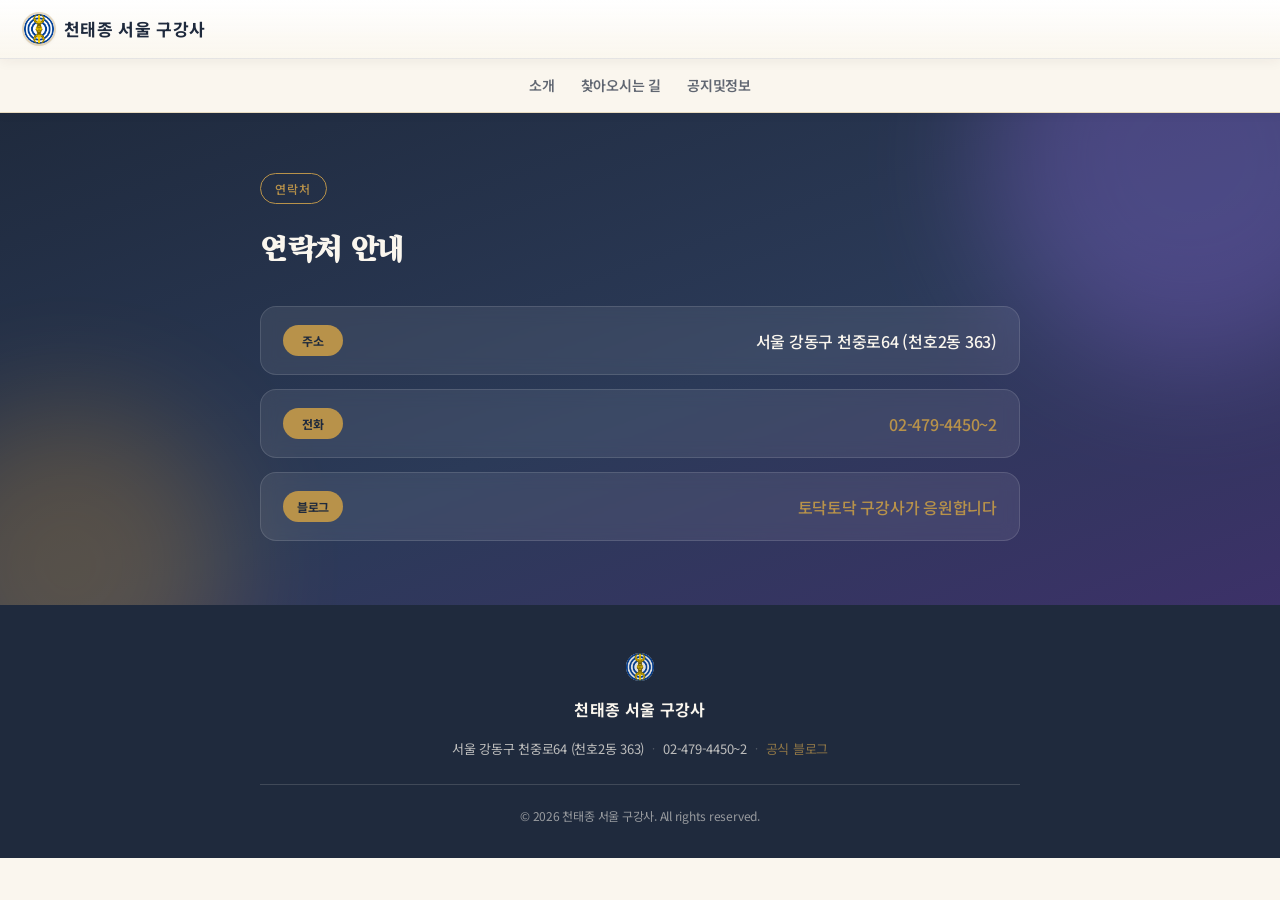
==== commit 74d98430: "상단 메뉴에서 법회 일정·연락처 링크 제거 Co-Authored-By: Claude Opus 5.5 <noreply@anthropic.com>" ====
--- a/contact.html
+++ b/contact.html
@@ -40,8 +40,6 @@
   <div class="top-menu-inner">
     <a class="tm-link" href="intro.html">소개</a>
     <a class="tm-link" href="directions.html">찾아오시는 길</a>
-    <a class="tm-link" href="schedule.html">법회 일정</a>
-    <a class="tm-link" href="contact.html">연락처</a>
     <div class="tm-group">
       <a class="tm-link tm-trigger" href="https://skgs.tistory.com" target="_blank" rel="noopener" aria-haspopup="true">공지및정보</a>
       <div class="tm-dropdown">
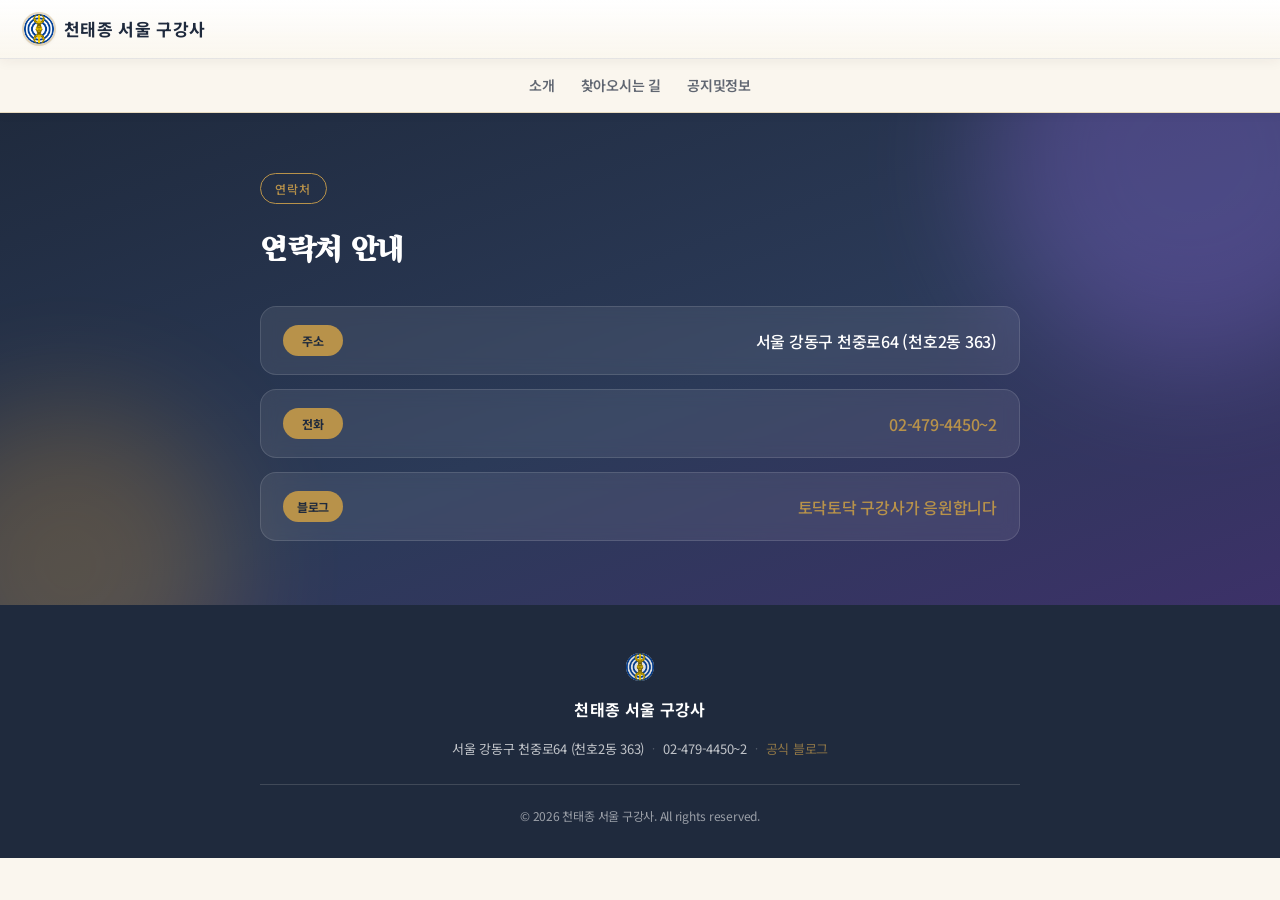
==== commit a7fd21ff: "모바일 메뉴를 한지 바탕·금박 장식 스타일로 변경 어두운 남색 오버레이를 한지색 바탕, 금색 이중 테두리와 장식선, 순차 등장 애니메이션으로 교체. 닫기(X) 아이콘이 밝은 헤더에" ====
--- a/contact.html
+++ b/contact.html
@@ -17,7 +17,7 @@
 <link rel="preconnect" href="https://fonts.googleapis.com">
 <link rel="preconnect" href="https://fonts.gstatic.com" crossorigin>
 <link href="https://fonts.googleapis.com/css2?family=Noto+Sans+KR:wght@300;400;500;700;800&family=Song+Myung&display=swap" rel="stylesheet">
-<link rel="stylesheet" href="css/style.css?v=20260928">
+<link rel="stylesheet" href="css/style.css?v=20260928b">
 </head>
 <body>
 
--- a/css/style.css
+++ b/css/style.css
@@ -161,14 +161,6 @@
   position:relative;
   animation: kenburns 15s infinite alternate ease-in-out;
 }
-.slide::after{
-  content:'';
-  position:absolute; inset:0;
-  z-index:1;
-  background:
-    radial-gradient(circle at center, rgba(31,42,61,0.2) 0%, rgba(31,42,61,0.7) 100%),
-    linear-gradient(to bottom, rgba(31,42,61,0.3) 0%, rgba(15,20,30,0.85) 100%);
-}
 .slide-text{
   position:absolute; inset:0;
   z-index:2;
@@ -179,6 +171,7 @@
   padding:80px 32px 100px;
   text-align:center;
   gap:16px;
+  background:linear-gradient(to top, rgba(0,0,0,0.6) 0%, rgba(0,0,0,0.2) 50%, rgba(0,0,0,0.05) 100%);
 }
 .slide-eyebrow{
   font-size:12px;
@@ -186,16 +179,16 @@
   color:var(--gold);
   font-weight:700;
   text-transform:uppercase;
-  text-shadow:0 2px 8px rgba(0,0,0,0.5);
+  text-shadow:0 0 20px rgba(0,0,0,0.9), 0 2px 12px rgba(0,0,0,0.95), 0 4px 6px rgba(0,0,0,0.8);
 }
 .slide-main{
   font-family:'Song Myung', serif;
   font-size:clamp(32px, 6vw, 68px);
   font-weight:500;
-  color:var(--hanji-light);
+  color:#ffffff;
   letter-spacing:0.04em;
   line-height:1.35;
-  text-shadow:0 4px 24px rgba(0,0,0,0.85), 0 2px 6px rgba(0,0,0,0.6);
+  text-shadow:0 0 30px rgba(0,0,0,0.95), 0 4px 28px rgba(0,0,0,0.9), 0 2px 8px rgba(0,0,0,0.85), 0 1px 3px rgba(0,0,0,1);
   word-break:keep-all;
   display:block;
 }
@@ -203,16 +196,14 @@
   color:var(--gold);
   position:relative;
   display:inline-block;
-  background:linear-gradient(135deg, #ffffff 40%, var(--gold) 100%);
-  -webkit-background-clip:text;
-  -webkit-text-fill-color:transparent;
+  -webkit-text-fill-color:var(--gold);
 }
 .slide-sub{
   font-size:clamp(14px, 1.8vw, 18px);
-  color:rgba(250,246,238,0.92);
+  color:#ffffff;
   font-weight:300;
   letter-spacing:0.08em;
-  text-shadow:0 2px 10px rgba(0,0,0,0.7);
+  text-shadow:0 0 20px rgba(0,0,0,0.95), 0 2px 14px rgba(0,0,0,0.9), 0 1px 4px rgba(0,0,0,0.85);
   margin-top:6px;
   word-break:keep-all;
 }
@@ -576,7 +567,7 @@
   position:relative;
   overflow:hidden;
   background:linear-gradient(160deg, var(--indigo) 0%, #2b3a58 55%, #3c3168 100%);
-  color:var(--hanji-light);
+  color:#ffffff;
 }
 .contact-block::before,
 .contact-block::after{
@@ -590,7 +581,7 @@
 .contact-block::before{ width:420px; height:420px; top:-160px; right:-120px; background:var(--lilac); opacity:0.35; }
 .contact-block::after{ width:320px; height:320px; bottom:-120px; left:-90px; background:var(--sun); opacity:0.22; }
 .contact-block > div{ position:relative; z-index:1; }
-.contact-block .section-title{color:var(--hanji-light);}
+.contact-block .section-title{color:#ffffff;}
 .contact-block .section-label{
   border-color:var(--gold); color:var(--gold);
 }
@@ -626,7 +617,7 @@
 
 footer{
   background:var(--indigo);
-  color:var(--hanji-light);
+  color:#ffffff;
   text-align:center;
   padding:48px 24px 32px;
 }
@@ -645,13 +636,13 @@
 .footer-name{
   font-size:16px;
   font-weight:700;
-  color:var(--hanji-light);
+  color:#ffffff;
   margin-bottom:14px;
   letter-spacing:0.02em;
 }
 .footer-info{
   font-size:13px;
-  color:var(--hanji-light);
+  color:#ffffff;
   opacity:0.72;
   display:flex;
   align-items:center;
@@ -661,7 +652,7 @@
   margin-bottom:24px;
   line-height:1.8;
 }
-.footer-info a{ color:var(--hanji-light); transition:color .2s; }
+.footer-info a{ color:#ffffff; transition:color .2s; }
 .footer-info a[href^="tel"]:hover{ color:var(--gold); }
 .footer-blog{ color:var(--gold) !important; }
 .footer-blog:hover{ text-decoration:underline; }
@@ -673,7 +664,7 @@
 }
 .footer-copy{
   font-size:12px;
-  color:var(--hanji-light);
+  color:#ffffff;
   opacity:0.55;
 }
 @media(max-width:640px){
@@ -740,32 +731,41 @@
 /* Hamburger active transformation */
 .menu-toggle.is-active .hamburger-bar:nth-child(1) {
   transform: translateY(8px) rotate(45deg);
-  background-color: var(--hanji-light);
 }
 .menu-toggle.is-active .hamburger-bar:nth-child(2) {
   opacity: 0;
 }
 .menu-toggle.is-active .hamburger-bar:nth-child(3) {
   transform: translateY(-8px) rotate(-45deg);
-  background-color: var(--hanji-light);
-}
-
-/* Mobile Nav Overlay Menu */
+}
+
+/* Mobile Nav Overlay Menu — 한지 바탕 + 금박 장식 */
 .mobile-menu-overlay {
   position: fixed;
   inset: 0;
   z-index: 99;
-  background: linear-gradient(135deg, rgba(31, 42, 61, 0.98), rgba(15, 20, 30, 0.99));
-  backdrop-filter: blur(15px);
-  -webkit-backdrop-filter: blur(15px);
+  background:
+    radial-gradient(ellipse at 50% 45%, rgba(184, 146, 74, 0.16) 0%, rgba(184, 146, 74, 0) 62%),
+    linear-gradient(180deg, #FBF8F1 0%, var(--hanji) 100%);
   display: flex;
   flex-direction: column;
   align-items: center;
   justify-content: center;
+  padding-top: 110px;
   opacity: 0;
   visibility: hidden;
   transition: opacity 0.35s ease, visibility 0.35s ease;
 }
+.mobile-menu-overlay::before {
+  content: '';
+  position: absolute;
+  top: 128px; bottom: 28px; left: 20px; right: 20px;
+  border: 1px solid rgba(184, 146, 74, 0.45);
+  outline: 1px solid rgba(184, 146, 74, 0.22);
+  outline-offset: 5px;
+  border-radius: 4px;
+  pointer-events: none;
+}
 .mobile-menu-overlay.is-open {
   opacity: 1;
   visibility: visible;
@@ -774,24 +774,61 @@
   display: none; /* We toggle burger icon status instead */
 }
 .mobile-nav-links {
+  position: relative;
   display: flex;
   flex-direction: column;
   align-items: center;
-  gap: 32px;
+  gap: 30px;
   text-align: center;
 }
+.mobile-nav-links::before,
+.mobile-nav-links::after {
+  content: '◆';
+  display: block;
+  width: 150px;
+  font-size: 8px;
+  line-height: 1;
+  color: var(--gold);
+  background: linear-gradient(90deg, rgba(184,146,74,0) 0%, var(--gold) 42%, rgba(184,146,74,0) 42%, rgba(184,146,74,0) 58%, var(--gold) 58%, rgba(184,146,74,0) 100%) center / 100% 1px no-repeat;
+}
+.mobile-nav-links::before { margin-bottom: 6px; }
+.mobile-nav-links::after { margin-top: 6px; }
 .mobile-nav-links a {
+  position: relative;
+  padding-bottom: 6px;
   font-family: 'Song Myung', serif;
-  font-size: 24px;
-  color: var(--hanji-light);
-  letter-spacing: 0.12em;
-  transition: color 0.25s, transform 0.25s;
+  font-size: 25px;
+  color: var(--indigo);
+  letter-spacing: 0.16em;
   font-weight: 500;
-}
+  opacity: 0;
+  transform: translateY(12px);
+  transition: color 0.25s, opacity 0.5s ease, transform 0.5s ease;
+}
+.mobile-nav-links a::after {
+  content: '';
+  position: absolute;
+  left: 50%; bottom: 0;
+  width: 0; height: 1px;
+  background: var(--gold);
+  transform: translateX(-50%);
+  transition: width 0.3s ease;
+}
+.mobile-menu-overlay.is-open .mobile-nav-links a {
+  opacity: 1;
+  transform: translateY(0);
+}
+.mobile-menu-overlay.is-open .mobile-nav-links a:nth-child(1) { transition-delay: 0.08s; }
+.mobile-menu-overlay.is-open .mobile-nav-links a:nth-child(2) { transition-delay: 0.16s; }
+.mobile-menu-overlay.is-open .mobile-nav-links a:nth-child(3) { transition-delay: 0.24s; }
+.mobile-menu-overlay.is-open .mobile-nav-links a:nth-child(4) { transition-delay: 0.32s; }
 .mobile-nav-links a:hover,
 .mobile-nav-links a:active {
-  color: var(--gold);
-  transform: scale(1.05);
+  color: var(--dancheong-red);
+}
+.mobile-nav-links a:hover::after,
+.mobile-nav-links a:active::after {
+  width: 100%;
 }
 
 /* ===== Scroll Reveal Animations ===== */
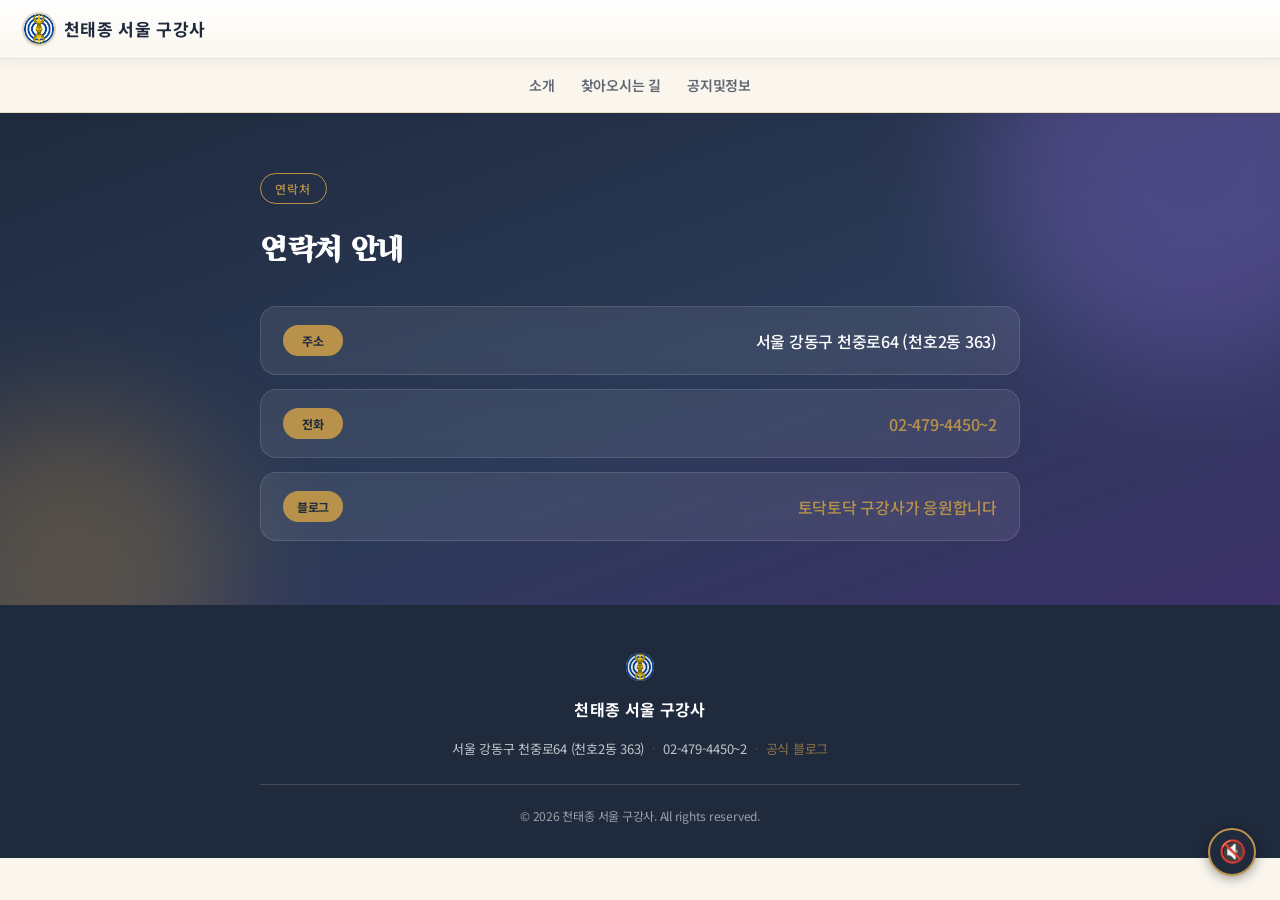
==== commit df70abee: "배경음악을 모든 페이지에서 이어서 재생 플레이어를 js/bgm.js로 분리해 5개 페이지에 공통 적용. 켬/끔 상태와 재생 위치를 localStorage에 저장해 페이지 이동 시 " ====
--- a/contact.html
+++ b/contact.html
@@ -17,7 +17,7 @@
 <link rel="preconnect" href="https://fonts.googleapis.com">
 <link rel="preconnect" href="https://fonts.gstatic.com" crossorigin>
 <link href="https://fonts.googleapis.com/css2?family=Noto+Sans+KR:wght@300;400;500;700;800&family=Song+Myung&display=swap" rel="stylesheet">
-<link rel="stylesheet" href="css/style.css?v=20260928b">
+<link rel="stylesheet" href="css/style.css?v=20260928c">
 </head>
 <body>
 
@@ -103,5 +103,6 @@
 </footer>
 
 <script src="js/main.js?v=20260928"></script>
+<script src="js/bgm.js?v=20260928"></script>
 </body>
 </html>
--- a/css/style.css
+++ b/css/style.css
@@ -895,3 +895,13 @@
   }
 }
 
+
+/* ===== 배경음악 버튼 ===== */
+#bgm-btn{
+  position:fixed; bottom:24px; right:24px; z-index:9999;
+  width:48px; height:48px; border-radius:50%;
+  background:var(--indigo); border:2px solid var(--gold);
+  color:var(--gold); font-size:22px; line-height:1;
+  display:flex; align-items:center; justify-content:center;
+  cursor:pointer; box-shadow:0 2px 12px rgba(0,0,0,0.4);
+}
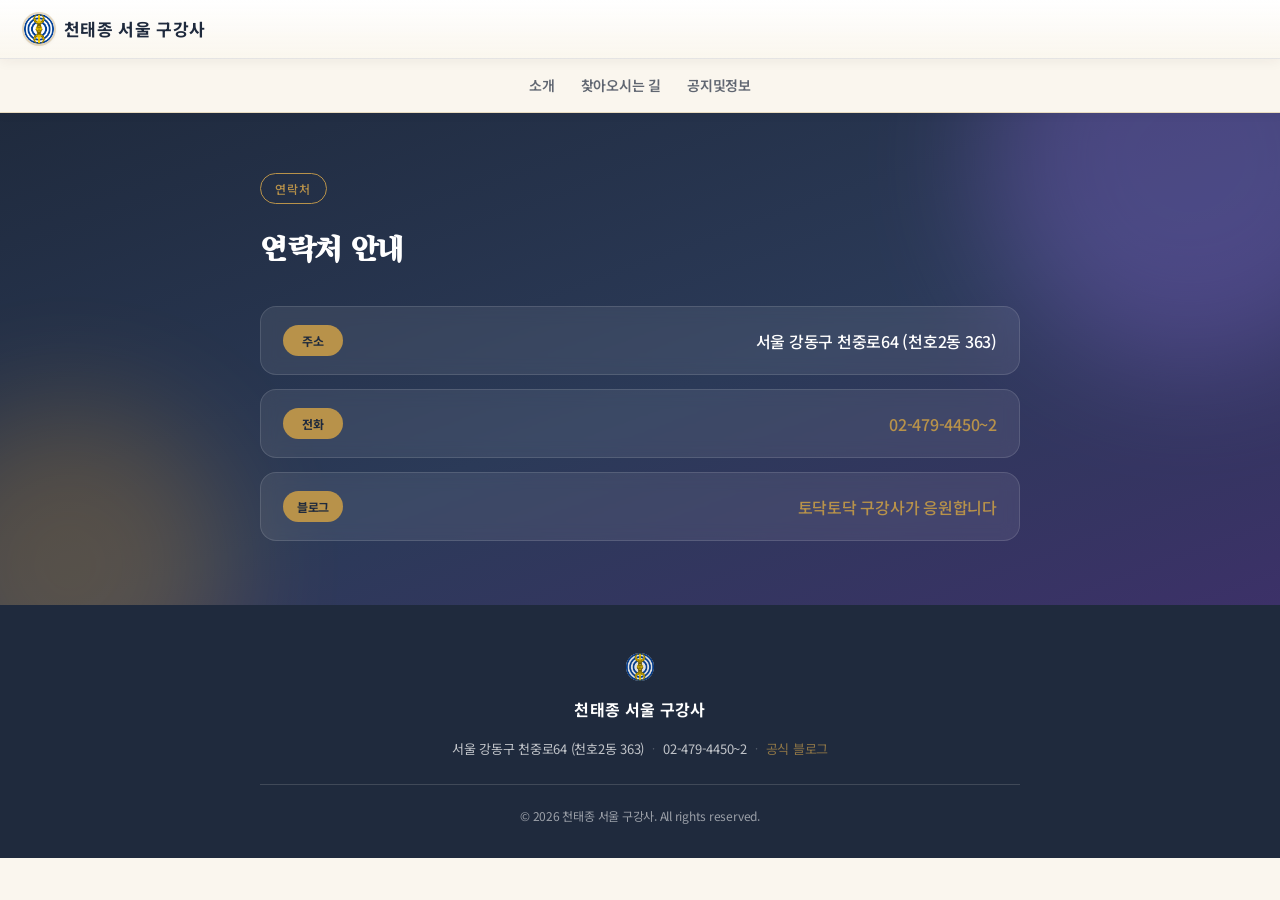
==== commit cf4cbeb3: "Revert "배경음악을 모든 페이지에서 이어서 재생" This reverts commit df70abee688a5698dba044ccad6a89a72b994a0a." ====
--- a/contact.html
+++ b/contact.html
@@ -17,7 +17,7 @@
 <link rel="preconnect" href="https://fonts.googleapis.com">
 <link rel="preconnect" href="https://fonts.gstatic.com" crossorigin>
 <link href="https://fonts.googleapis.com/css2?family=Noto+Sans+KR:wght@300;400;500;700;800&family=Song+Myung&display=swap" rel="stylesheet">
-<link rel="stylesheet" href="css/style.css?v=20260928c">
+<link rel="stylesheet" href="css/style.css?v=20260928b">
 </head>
 <body>
 
@@ -103,6 +103,5 @@
 </footer>
 
 <script src="js/main.js?v=20260928"></script>
-<script src="js/bgm.js?v=20260928"></script>
 </body>
 </html>
--- a/css/style.css
+++ b/css/style.css
@@ -895,13 +895,3 @@
   }
 }
 
-
-/* ===== 배경음악 버튼 ===== */
-#bgm-btn{
-  position:fixed; bottom:24px; right:24px; z-index:9999;
-  width:48px; height:48px; border-radius:50%;
-  background:var(--indigo); border:2px solid var(--gold);
-  color:var(--gold); font-size:22px; line-height:1;
-  display:flex; align-items:center; justify-content:center;
-  cursor:pointer; box-shadow:0 2px 12px rgba(0,0,0,0.4);
-}
